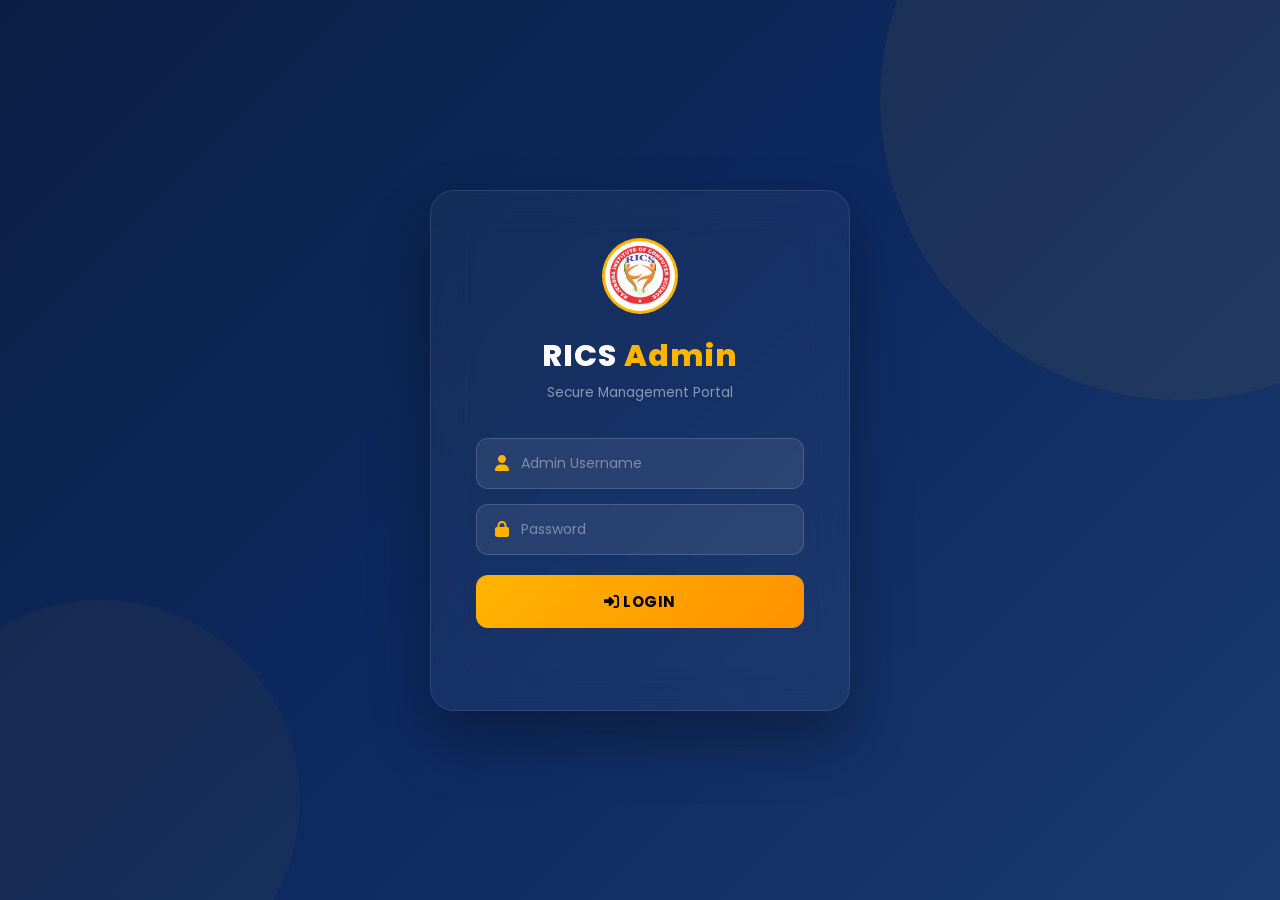
==== admin.html @ 6c22a0e5 "saving changes" ====
<!doctype html>
<html lang="en">
  <head>
    <meta charset="UTF-8" />
    <meta name="viewport" content="width=device-width, initial-scale=1.0" />
    <title>RICS Admin Panel</title>
    <link
      rel="stylesheet"
      href="https://cdnjs.cloudflare.com/ajax/libs/font-awesome/6.5.0/css/all.min.css"
    />
    <link
      href="https://fonts.googleapis.com/css2?family=Poppins:wght@300;400;600;700;800&display=swap"
      rel="stylesheet"
    />
    <link rel="stylesheet" href="admin.css" />
  </head>
  <body>
    <!-- LOGIN SCREEN -->
    <div id="login-screen">
      <div class="login-box">
        <div class="login-logo">
          <img
            src="logo.jpeg"
            alt="RICS Logo"
            onerror="this.style.display = 'none'"
          />
          <h1>RICS <span>Admin</span></h1>
          <p>Secure Management Portal</p>
        </div>
        <div class="login-form">
          <div class="field-group">
            <i class="fa fa-user"></i>
            <input
              type="text"
              id="admin-user"
              placeholder="Admin Username"
              autocomplete="off"
            />
          </div>
          <div class="field-group">
            <i class="fa fa-lock"></i>
            <input
              type="password"
              id="admin-pass"
              placeholder="Password"
              autocomplete="off"
            />
          </div>
          <button onclick="adminLogin()" class="login-btn">
            <i class="fa fa-right-to-bracket"></i> Login
          </button>
          <p id="login-error" class="error-msg"></p>
        </div>
      </div>
    </div>

    <!-- ADMIN DASHBOARD -->
    <div id="dashboard" style="display: none">
      <!-- Sidebar -->
      <aside class="sidebar">
        <div class="sidebar-logo">
          <img
            src="logo.jpeg"
            alt="RICS"
            onerror="this.style.display = 'none'"
          />
          <div>
            <h3>RICS Admin</h3>
            <span>Control Panel</span>
          </div>
        </div>
        <nav class="sidebar-nav">
          <a
            href="#"
            class="nav-item active"
            onclick="showSection('courses-section', this)"
          >
            <i class="fa fa-book"></i> Manage Courses
          </a>
          <a
            href="#"
            class="nav-item"
            onclick="showSection('add-section', this)"
          >
            <i class="fa fa-plus-circle"></i> Add New Course
          </a>
          <a href="index.html" class="nav-item" target="_blank">
            <i class="fa fa-eye"></i> View Website
          </a>
          <a href="#" class="nav-item logout" onclick="adminLogout()">
            <i class="fa fa-right-from-bracket"></i> Logout
          </a>
        </nav>
        <div class="sidebar-stats">
          <div class="mini-stat">
            <span id="total-courses-count">0</span>
            <p>Total Courses</p>
          </div>
        </div>
      </aside>

      <!-- Main Content -->
      <main class="main-content">
        <!-- Header -->
        <div class="dash-header">
          <div>
            <h2 id="page-title">Manage Courses</h2>
            <p id="page-subtitle">
              Edit, delete or update all courses from here
            </p>
          </div>
          <button class="add-btn" onclick="showSection('add-section', null)">
            <i class="fa fa-plus"></i> Add Course
          </button>
        </div>

        <!-- COURSES MANAGEMENT SECTION -->
        <section id="courses-section" class="panel-section">
          <div class="courses-table-wrap">
            <table class="admin-table">
              <thead>
                <tr>
                  <th>#</th>
                  <th>Icon</th>
                  <th>Course Name</th>
                  <th>Duration & Level</th>
                  <th>Description</th>
                  <th>Original Price</th>
                  <th>Discount Price</th>
                  <th>Discount %</th>
                  <th>Actions</th>
                </tr>
              </thead>
              <tbody id="courses-table-body">
                <!-- JS se rows aayenge -->
              </tbody>
            </table>
          </div>
        </section>

        <!-- ADD COURSE SECTION -->
        <section id="add-section" class="panel-section" style="display: none">
          <div class="form-card">
            <h3 id="form-heading">
              <i class="fa fa-plus-circle"></i> Add New Course
            </h3>
            <div class="form-grid">
              <div class="form-group">
                <label>Course Icon (Emoji)</label>
                <input
                  type="text"
                  id="f-icon"
                  placeholder="e.g. 💻"
                  maxlength="5"
                />
              </div>
              <div class="form-group">
                <label>Course Title *</label>
                <input
                  type="text"
                  id="f-title"
                  placeholder="e.g. Web Development"
                />
              </div>
              <div class="form-group">
                <label>Duration</label>
                <input
                  type="text"
                  id="f-duration"
                  placeholder="e.g. 6 Months"
                />
              </div>
              <div class="form-group">
                <label>Level / Tag</label>
                <input
                  type="text"
                  id="f-level"
                  placeholder="e.g. Beginner / Job Oriented"
                />
              </div>
              <div class="form-group full-width">
                <label>Short Description *</label>
                <input
                  type="text"
                  id="f-desc"
                  placeholder="e.g. HTML, CSS, JavaScript & Projects"
                />
              </div>
              <div class="form-group">
                <label>Original Price (₹) *</label>
                <input type="number" id="f-orig" placeholder="e.g. 10000" />
              </div>
              <div class="form-group">
                <label>Discounted Price (₹) *</label>
                <input type="number" id="f-disc" placeholder="e.g. 7500" />
              </div>
            </div>
            <div class="form-actions">
              <button class="save-btn" onclick="saveCourse()">
                <i class="fa fa-floppy-disk"></i> Save Course
              </button>
              <button class="cancel-btn" onclick="cancelEdit()">
                <i class="fa fa-xmark"></i> Cancel
              </button>
            </div>
            <p id="form-msg" class="form-success" style="display: none"></p>
          </div>
        </section>
      </main>
    </div>

    <!-- DELETE CONFIRM MODAL -->
    <div id="delete-modal" class="modal-overlay" style="display: none">
      <div class="modal-box">
        <div class="modal-icon"><i class="fa fa-triangle-exclamation"></i></div>
        <h3>Delete Course?</h3>
        <p>
          Kya aap sach mein is course ko delete karna chahte hain? Yeh action
          undo nahi hoga.
        </p>
        <div class="modal-btns">
          <button class="confirm-del-btn" onclick="confirmDelete()">
            <i class="fa fa-trash"></i> Haan, Delete Karo
          </button>
          <button class="cancel-del-btn" onclick="closeDeleteModal()">
            Cancel
          </button>
        </div>
      </div>
    </div>

    <!-- EDIT PRICE MODAL -->
    <div id="price-modal" class="modal-overlay" style="display: none">
      <div class="modal-box">
        <h3><i class="fa fa-tag"></i> Price Update Karo</h3>
        <p
          id="price-modal-course-name"
          style="color: #ffb400; font-weight: 600; margin: 8px 0"
        ></p>
        <div class="price-modal-fields">
          <div class="form-group">
            <label>Original Price (₹)</label>
            <input type="number" id="pm-orig" placeholder="e.g. 10000" />
          </div>
          <div class="form-group">
            <label>Discounted Price (₹)</label>
            <input type="number" id="pm-disc" placeholder="e.g. 7500" />
          </div>
        </div>
        <div class="modal-btns">
          <button
            class="confirm-del-btn"
            style="background: linear-gradient(135deg, #28a745, #1e7e34)"
            onclick="confirmPriceUpdate()"
          >
            <i class="fa fa-check"></i> Update Karo
          </button>
          <button class="cancel-del-btn" onclick="closePriceModal()">
            Cancel
          </button>
        </div>
      </div>
    </div>

    <script src="admin.js"></script>
  </body>
</html>
---- admin.css ----
/* ===========================
   RICS ADMIN PANEL - admin.css
   =========================== */

:root {
  --primary: #0a1f44;
  --primary-light: #0d2960;
  --accent: #ffb400;
  --accent-dark: #e6a000;
  --danger: #e63946;
  --success: #28a745;
  --sidebar-w: 260px;
  --white: #ffffff;
  --bg: #f0f4fc;
  --card-bg: #ffffff;
  --text: #2d3748;
  --text-muted: #718096;
  --border: #e2e8f0;
  --shadow: 0 4px 20px rgba(10, 31, 68, 0.08);
  --radius: 14px;
}

* {
  margin: 0;
  padding: 0;
  box-sizing: border-box;
  font-family: "Poppins", sans-serif;
}
html {
  scroll-behavior: smooth;
}
body {
  background: var(--bg);
  color: var(--text);
}

/* ===== LOGIN SCREEN ===== */
#login-screen {
  min-height: 100vh;
  display: flex;
  align-items: center;
  justify-content: center;
  background: linear-gradient(135deg, #0a1f44 0%, #0d2960 50%, #1a3a6e 100%);
  position: relative;
  overflow: hidden;
}
#login-screen::before {
  content: "";
  position: absolute;
  width: 600px;
  height: 600px;
  background: rgba(255, 180, 0, 0.06);
  border-radius: 50%;
  top: -200px;
  right: -200px;
}
#login-screen::after {
  content: "";
  position: absolute;
  width: 400px;
  height: 400px;
  background: rgba(255, 180, 0, 0.04);
  border-radius: 50%;
  bottom: -100px;
  left: -100px;
}
.login-box {
  background: rgba(255, 255, 255, 0.04);
  backdrop-filter: blur(20px);
  border: 1px solid rgba(255, 255, 255, 0.1);
  border-radius: 24px;
  padding: 50px 45px;
  width: 90%;
  max-width: 420px;
  z-index: 1;
  box-shadow: 0 30px 60px rgba(0, 0, 0, 0.3);
}
.login-logo {
  text-align: center;
  margin-bottom: 35px;
}
.login-logo img {
  width: 70px;
  height: 70px;
  border-radius: 50%;
  object-fit: contain;
  background: #fff;
  padding: 4px;
  box-shadow: 0 0 0 3px var(--accent);
  margin-bottom: 15px;
}
.login-logo h1 {
  color: #fff;
  font-size: 1.9rem;
  font-weight: 800;
  letter-spacing: 1px;
}
.login-logo h1 span {
  color: var(--accent);
}
.login-logo p {
  color: rgba(255, 255, 255, 0.5);
  font-size: 0.85rem;
  margin-top: 4px;
}
.field-group {
  display: flex;
  align-items: center;
  background: rgba(255, 255, 255, 0.08);
  border: 1px solid rgba(255, 255, 255, 0.15);
  border-radius: 12px;
  padding: 14px 18px;
  margin-bottom: 15px;
  transition: all 0.3s;
}
.field-group:focus-within {
  border-color: var(--accent);
  background: rgba(255, 180, 0, 0.08);
  box-shadow: 0 0 0 3px rgba(255, 180, 0, 0.15);
}
.field-group i {
  color: var(--accent);
  margin-right: 12px;
  font-size: 16px;
}
.field-group input {
  background: transparent;
  border: none;
  outline: none;
  color: #fff;
  width: 100%;
  font-size: 14px;
  font-family: "Poppins", sans-serif;
}
.field-group input::placeholder {
  color: rgba(255, 255, 255, 0.4);
}
.login-btn {
  width: 100%;
  padding: 15px;
  background: linear-gradient(135deg, #ffb400 0%, #ff9100 100%);
  color: #000;
  border: none;
  border-radius: 12px;
  font-size: 15px;
  font-weight: 700;
  cursor: pointer;
  letter-spacing: 0.5px;
  margin-top: 5px;
  transition: all 0.3s;
  text-transform: uppercase;
}
.login-btn:hover {
  transform: translateY(-2px);
  box-shadow: 0 10px 25px rgba(255, 180, 0, 0.4);
}
.error-msg {
  color: #ff6b6b;
  font-size: 0.82rem;
  text-align: center;
  margin-top: 12px;
  min-height: 20px;
}

/* ===== DASHBOARD LAYOUT ===== */
#dashboard {
  display: flex;
  min-height: 100vh;
}

/* SIDEBAR */
.sidebar {
  width: var(--sidebar-w);
  background: linear-gradient(180deg, var(--primary) 0%, #0d2960 100%);
  position: fixed;
  height: 100vh;
  top: 0;
  left: 0;
  display: flex;
  flex-direction: column;
  padding: 0;
  z-index: 100;
  box-shadow: 4px 0 20px rgba(0, 0, 0, 0.15);
}
.sidebar-logo {
  display: flex;
  align-items: center;
  gap: 12px;
  padding: 24px 22px;
  border-bottom: 1px solid rgba(255, 255, 255, 0.08);
}
.sidebar-logo img {
  width: 42px;
  height: 42px;
  border-radius: 50%;
  object-fit: contain;
  background: #fff;
  padding: 2px;
}
.sidebar-logo h3 {
  color: #fff;
  font-size: 1rem;
  font-weight: 700;
}
.sidebar-logo span {
  color: rgba(255, 255, 255, 0.4);
  font-size: 0.72rem;
  display: block;
}
.sidebar-nav {
  padding: 20px 15px;
  flex: 1;
  display: flex;
  flex-direction: column;
  gap: 4px;
}
.nav-item {
  display: flex;
  align-items: center;
  gap: 12px;
  padding: 12px 18px;
  border-radius: 12px;
  color: rgba(255, 255, 255, 0.6);
  text-decoration: none;
  font-size: 0.9rem;
  font-weight: 500;
  transition: all 0.25s;
}
.nav-item i {
  width: 20px;
  text-align: center;
  font-size: 15px;
}
.nav-item:hover,
.nav-item.active {
  background: rgba(255, 180, 0, 0.15);
  color: var(--accent);
}
.nav-item.logout {
  margin-top: auto;
  color: rgba(230, 57, 70, 0.7);
}
.nav-item.logout:hover {
  background: rgba(230, 57, 70, 0.15);
  color: var(--danger);
}
.sidebar-stats {
  padding: 20px;
  border-top: 1px solid rgba(255, 255, 255, 0.08);
}
.mini-stat {
  background: rgba(255, 180, 0, 0.1);
  border: 1px solid rgba(255, 180, 0, 0.2);
  border-radius: 12px;
  padding: 14px;
  text-align: center;
}
.mini-stat span {
  font-size: 2rem;
  font-weight: 800;
  color: var(--accent);
  display: block;
}
.mini-stat p {
  color: rgba(255, 255, 255, 0.5);
  font-size: 0.78rem;
  margin-top: 4px;
}

/* MAIN CONTENT */
.main-content {
  margin-left: var(--sidebar-w);
  flex: 1;
  padding: 30px;
  min-height: 100vh;
}
.dash-header {
  display: flex;
  justify-content: space-between;
  align-items: center;
  margin-bottom: 28px;
  background: var(--card-bg);
  padding: 20px 28px;
  border-radius: var(--radius);
  box-shadow: var(--shadow);
}
.dash-header h2 {
  font-size: 1.5rem;
  color: var(--primary);
  font-weight: 700;
}
.dash-header p {
  color: var(--text-muted);
  font-size: 0.85rem;
  margin-top: 3px;
}
.add-btn {
  background: linear-gradient(135deg, #ffb400 0%, #ff9100 100%);
  color: #000;
  padding: 10px 22px;
  border: none;
  border-radius: 10px;
  font-weight: 700;
  font-size: 0.9rem;
  cursor: pointer;
  transition: all 0.3s;
  display: flex;
  align-items: center;
  gap: 8px;
}
.add-btn:hover {
  transform: translateY(-2px);
  box-shadow: 0 8px 20px rgba(255, 180, 0, 0.35);
}

/* PANEL SECTIONS */
.panel-section {
  animation: fadeIn 0.3s ease;
}
@keyframes fadeIn {
  from {
    opacity: 0;
    transform: translateY(10px);
  }
  to {
    opacity: 1;
    transform: translateY(0);
  }
}

/* TABLE */
.courses-table-wrap {
  background: var(--card-bg);
  border-radius: var(--radius);
  box-shadow: var(--shadow);
  overflow-x: auto;
}
.admin-table {
  width: 100%;
  border-collapse: collapse;
  font-size: 0.88rem;
}
.admin-table thead {
  background: linear-gradient(
    135deg,
    var(--primary) 0%,
    var(--primary-light) 100%
  );
  color: #fff;
}
.admin-table th {
  padding: 14px 16px;
  text-align: left;
  font-weight: 600;
  font-size: 0.82rem;
  letter-spacing: 0.4px;
  white-space: nowrap;
}
.admin-table td {
  padding: 14px 16px;
  border-bottom: 1px solid var(--border);
  vertical-align: middle;
}
.admin-table tbody tr:last-child td {
  border-bottom: none;
}
.admin-table tbody tr:hover {
  background: #f8fafd;
}
.course-icon-cell {
  font-size: 1.6rem;
}
.course-name {
  font-weight: 600;
  color: var(--primary);
}
.orig-price {
  text-decoration: line-through;
  color: #aaa;
  font-size: 0.82rem;
}
.disc-price {
  color: var(--danger);
  font-weight: 700;
  font-size: 1rem;
  display: block;
}
.badge {
  background: rgba(40, 167, 69, 0.12);
  color: var(--success);
  padding: 3px 10px;
  border-radius: 20px;
  font-size: 0.78rem;
  font-weight: 600;
}
.action-btns {
  display: flex;
  gap: 8px;
  align-items: center;
}
.act-btn {
  padding: 7px 14px;
  border: none;
  border-radius: 8px;
  font-size: 0.8rem;
  font-weight: 600;
  cursor: pointer;
  display: flex;
  align-items: center;
  gap: 6px;
  transition: all 0.25s;
}
.edit-price-btn {
  background: rgba(255, 180, 0, 0.12);
  color: var(--accent-dark);
  border: 1px solid rgba(255, 180, 0, 0.3);
}
.edit-price-btn:hover {
  background: var(--accent);
  color: #000;
}
.edit-btn {
  background: rgba(10, 31, 68, 0.08);
  color: var(--primary);
  border: 1px solid rgba(10, 31, 68, 0.2);
}
.edit-btn:hover {
  background: var(--primary);
  color: #fff;
}
.del-btn {
  background: rgba(230, 57, 70, 0.1);
  color: var(--danger);
  border: 1px solid rgba(230, 57, 70, 0.25);
}
.del-btn:hover {
  background: var(--danger);
  color: #fff;
}

/* ADD/EDIT FORM */
.form-card {
  background: var(--card-bg);
  border-radius: var(--radius);
  box-shadow: var(--shadow);
  padding: 35px;
}
.form-card h3 {
  font-size: 1.3rem;
  color: var(--primary);
  margin-bottom: 25px;
  display: flex;
  align-items: center;
  gap: 10px;
}
.form-grid {
  display: grid;
  grid-template-columns: repeat(auto-fit, minmax(280px, 1fr));
  gap: 18px;
}
.form-group {
  display: flex;
  flex-direction: column;
  gap: 7px;
}
.form-group.full-width {
  grid-column: 1 / -1;
}
.form-group label {
  font-size: 0.83rem;
  font-weight: 600;
  color: var(--primary);
}
.form-group input {
  padding: 12px 16px;
  border: 1.5px solid var(--border);
  border-radius: 10px;
  font-size: 0.9rem;
  font-family: "Poppins", sans-serif;
  outline: none;
  transition: all 0.25s;
  color: var(--text);
}
.form-group input:focus {
  border-color: var(--accent);
  box-shadow: 0 0 0 3px rgba(255, 180, 0, 0.15);
}
.form-actions {
  display: flex;
  gap: 15px;
  margin-top: 28px;
}
.save-btn {
  padding: 13px 32px;
  background: linear-gradient(135deg, #ffb400 0%, #ff9100 100%);
  color: #000;
  border: none;
  border-radius: 10px;
  font-weight: 700;
  font-size: 0.95rem;
  cursor: pointer;
  display: flex;
  align-items: center;
  gap: 8px;
  transition: all 0.3s;
}
.save-btn:hover {
  transform: translateY(-2px);
  box-shadow: 0 8px 20px rgba(255, 180, 0, 0.4);
}
.cancel-btn {
  padding: 13px 28px;
  background: transparent;
  color: #888;
  border: 1.5px solid var(--border);
  border-radius: 10px;
  font-weight: 600;
  font-size: 0.95rem;
  cursor: pointer;
  transition: all 0.25s;
}
.cancel-btn:hover {
  border-color: var(--danger);
  color: var(--danger);
}
.form-success {
  background: rgba(40, 167, 69, 0.12);
  color: var(--success);
  border: 1px solid rgba(40, 167, 69, 0.3);
  border-radius: 10px;
  padding: 12px 18px;
  font-size: 0.88rem;
  font-weight: 600;
  margin-top: 15px;
}

/* MODALS */
.modal-overlay {
  position: fixed;
  inset: 0;
  background: rgba(0, 0, 0, 0.65);
  display: flex;
  align-items: center;
  justify-content: center;
  z-index: 9999;
  animation: fadeIn 0.2s;
}
.modal-box {
  background: #fff;
  border-radius: 20px;
  padding: 40px 35px;
  width: 90%;
  max-width: 420px;
  text-align: center;
  box-shadow: 0 30px 60px rgba(0, 0, 0, 0.25);
}
.modal-icon {
  font-size: 3rem;
  color: var(--danger);
  margin-bottom: 15px;
}
.modal-box h3 {
  font-size: 1.3rem;
  color: var(--primary);
  margin-bottom: 10px;
}
.modal-box p {
  color: #666;
  font-size: 0.9rem;
  line-height: 1.6;
}
.modal-btns {
  display: flex;
  gap: 12px;
  justify-content: center;
  margin-top: 25px;
}
.confirm-del-btn {
  padding: 12px 28px;
  background: linear-gradient(135deg, var(--danger), #c0392b);
  color: #fff;
  border: none;
  border-radius: 10px;
  font-weight: 700;
  font-size: 0.9rem;
  cursor: pointer;
  display: flex;
  align-items: center;
  gap: 7px;
  transition: all 0.25s;
}
.confirm-del-btn:hover {
  transform: translateY(-2px);
  box-shadow: 0 8px 20px rgba(230, 57, 70, 0.4);
}
.cancel-del-btn {
  padding: 12px 28px;
  background: #f0f0f0;
  color: #555;
  border: none;
  border-radius: 10px;
  font-weight: 600;
  cursor: pointer;
  transition: all 0.25s;
}
.cancel-del-btn:hover {
  background: #e0e0e0;
}
.price-modal-fields {
  display: grid;
  grid-template-columns: 1fr 1fr;
  gap: 15px;
  margin-top: 20px;
  text-align: left;
}

/* RESPONSIVE */
@media (max-width: 768px) {
  .sidebar {
    width: 220px;
  }
  .main-content {
    margin-left: 220px;
    padding: 20px 15px;
  }
  .form-actions {
    flex-direction: column;
  }
  .modal-btns {
    flex-direction: column;
  }
  .price-modal-fields {
    grid-template-columns: 1fr;
  }
}
@media (max-width: 560px) {
  .sidebar {
    display: none;
  }
  .main-content {
    margin-left: 0;
  }
}
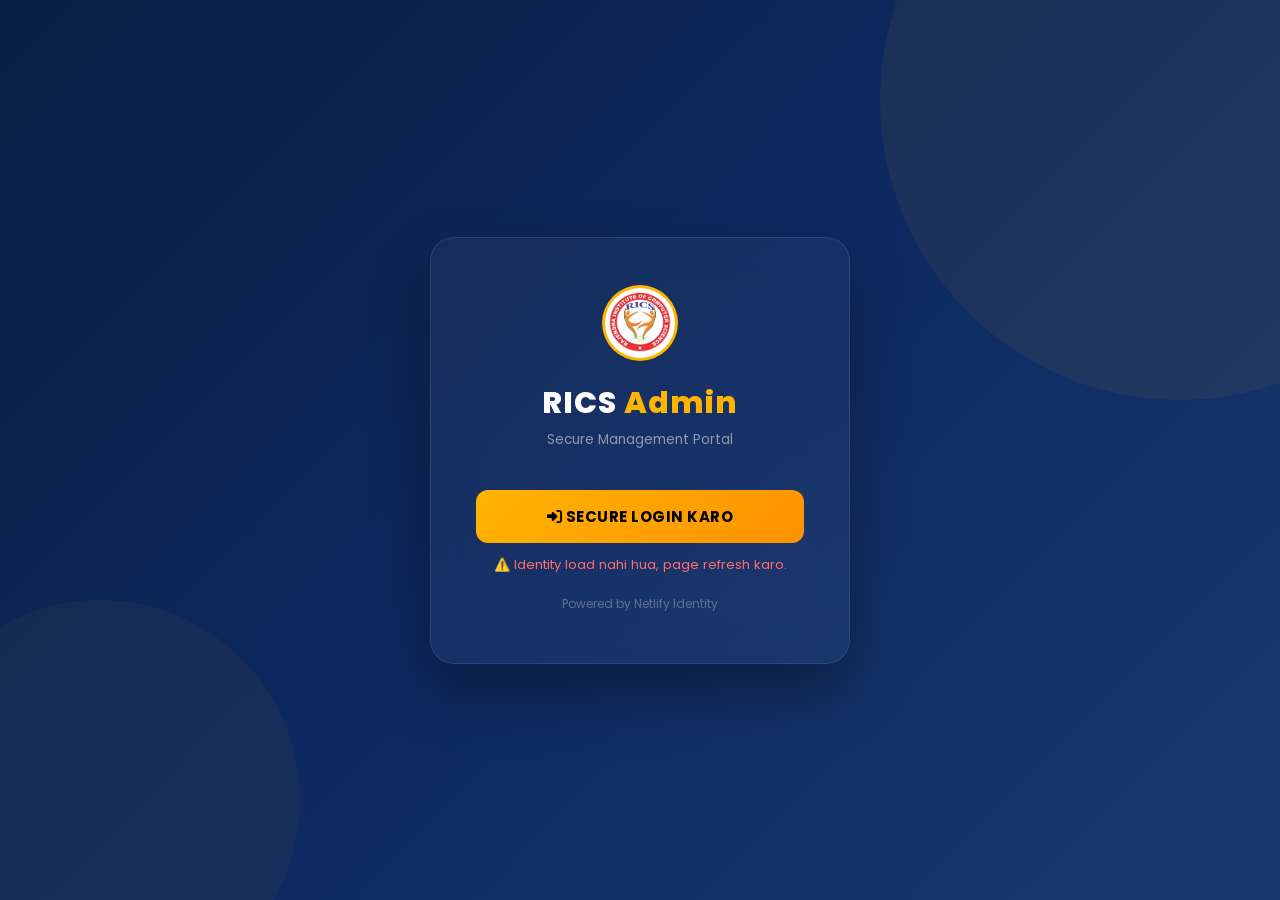
==== commit 2b47e711: "saving changes" ====
--- a/admin.html
+++ b/admin.html
@@ -15,7 +15,7 @@
     <link rel="stylesheet" href="admin.css" />
   </head>
   <body>
-    <!-- LOGIN SCREEN -->
+    <!-- ===== LOGIN SCREEN ===== -->
     <div id="login-screen">
       <div class="login-box">
         <div class="login-logo">
@@ -28,33 +28,25 @@
           <p>Secure Management Portal</p>
         </div>
         <div class="login-form">
-          <div class="field-group">
-            <i class="fa fa-user"></i>
-            <input
-              type="text"
-              id="admin-user"
-              placeholder="Admin Username"
-              autocomplete="off"
-            />
-          </div>
-          <div class="field-group">
-            <i class="fa fa-lock"></i>
-            <input
-              type="password"
-              id="admin-pass"
-              placeholder="Password"
-              autocomplete="off"
-            />
-          </div>
-          <button onclick="adminLogin()" class="login-btn">
-            <i class="fa fa-right-to-bracket"></i> Login
+          <button onclick="netlifyLogin()" class="login-btn">
+            <i class="fa fa-right-to-bracket"></i> Secure Login Karo
           </button>
           <p id="login-error" class="error-msg"></p>
+          <p
+            style="
+              color: rgba(255, 255, 255, 0.3);
+              font-size: 0.75rem;
+              margin-top: 20px;
+              text-align: center;
+            "
+          >
+            Powered by Netlify Identity
+          </p>
         </div>
       </div>
     </div>
 
-    <!-- ADMIN DASHBOARD -->
+    <!-- ===== DASHBOARD ===== -->
     <div id="dashboard" style="display: none">
       <!-- Sidebar -->
       <aside class="sidebar">
@@ -66,7 +58,7 @@
           />
           <div>
             <h3>RICS Admin</h3>
-            <span>Control Panel</span>
+            <span id="admin-email-display">Admin</span>
           </div>
         </div>
         <nav class="sidebar-nav">
@@ -84,6 +76,13 @@
           >
             <i class="fa fa-plus-circle"></i> Add New Course
           </a>
+          <a
+            href="#"
+            class="nav-item"
+            onclick="showSection('gallery-section', this)"
+          >
+            <i class="fa fa-images"></i> Manage Gallery
+          </a>
           <a href="index.html" class="nav-item" target="_blank">
             <i class="fa fa-eye"></i> View Website
           </a>
@@ -101,7 +100,6 @@
 
       <!-- Main Content -->
       <main class="main-content">
-        <!-- Header -->
         <div class="dash-header">
           <div>
             <h2 id="page-title">Manage Courses</h2>
@@ -114,7 +112,7 @@
           </button>
         </div>
 
-        <!-- COURSES MANAGEMENT SECTION -->
+        <!-- COURSES TABLE -->
         <section id="courses-section" class="panel-section">
           <div class="courses-table-wrap">
             <table class="admin-table">
@@ -131,14 +129,12 @@
                   <th>Actions</th>
                 </tr>
               </thead>
-              <tbody id="courses-table-body">
-                <!-- JS se rows aayenge -->
-              </tbody>
+              <tbody id="courses-table-body"></tbody>
             </table>
           </div>
         </section>
 
-        <!-- ADD COURSE SECTION -->
+        <!-- ADD / EDIT COURSE -->
         <section id="add-section" class="panel-section" style="display: none">
           <div class="form-card">
             <h3 id="form-heading">
@@ -172,11 +168,7 @@
               </div>
               <div class="form-group">
                 <label>Level / Tag</label>
-                <input
-                  type="text"
-                  id="f-level"
-                  placeholder="e.g. Beginner / Job Oriented"
-                />
+                <input type="text" id="f-level" placeholder="e.g. Beginner" />
               </div>
               <div class="form-group full-width">
                 <label>Short Description *</label>
@@ -206,18 +198,91 @@
             <p id="form-msg" class="form-success" style="display: none"></p>
           </div>
         </section>
+
+        <!-- GALLERY SECTION -->
+        <section
+          id="gallery-section"
+          class="panel-section"
+          style="display: none"
+        >
+          <div class="form-card" style="margin-bottom: 25px">
+            <h3><i class="fa fa-upload"></i> Nai Image Upload Karo</h3>
+            <div class="form-grid" style="margin-top: 20px">
+              <div class="form-group full-width">
+                <label>Image Select Karo (JPG, PNG, WEBP — max 1MB)</label>
+                <div
+                  class="upload-area"
+                  id="upload-area"
+                  onclick="document.getElementById('gallery-file').click()"
+                >
+                  <i class="fa fa-cloud-upload-alt"></i>
+                  <p>Click karo ya drag & drop karo</p>
+                  <span>JPG, PNG, WEBP supported</span>
+                </div>
+                <input
+                  type="file"
+                  id="gallery-file"
+                  accept="image/*"
+                  style="display: none"
+                  onchange="previewImage(event)"
+                />
+              </div>
+              <div class="form-group">
+                <label>Image Caption (Optional)</label>
+                <input
+                  type="text"
+                  id="g-alt"
+                  placeholder="e.g. Students in Lab"
+                />
+              </div>
+              <div class="form-group" id="preview-box" style="display: none">
+                <label>Preview</label>
+                <img
+                  id="img-preview"
+                  src=""
+                  alt="preview"
+                  style="
+                    width: 100%;
+                    height: 160px;
+                    object-fit: contain;
+                    border-radius: 10px;
+                    border: 2px solid #e2e8f0;
+                    background: #f8f8f8;
+                  "
+                />
+              </div>
+            </div>
+            <div class="form-actions">
+              <button class="save-btn" onclick="uploadGalleryImage()">
+                <i class="fa fa-upload"></i> Upload Karo
+              </button>
+            </div>
+            <p id="gallery-msg" class="form-success" style="display: none"></p>
+          </div>
+
+          <div class="form-card">
+            <h3><i class="fa fa-images"></i> Current Gallery Images</h3>
+            <div
+              id="gallery-grid"
+              class="admin-gallery-grid"
+              style="margin-top: 20px"
+            >
+              <p style="color: #aaa; text-align: center; padding: 30px">
+                <i class="fa fa-spinner fa-spin"></i> Images load ho rahi
+                hain...
+              </p>
+            </div>
+          </div>
+        </section>
       </main>
     </div>
 
-    <!-- DELETE CONFIRM MODAL -->
+    <!-- DELETE COURSE MODAL -->
     <div id="delete-modal" class="modal-overlay" style="display: none">
       <div class="modal-box">
         <div class="modal-icon"><i class="fa fa-triangle-exclamation"></i></div>
         <h3>Delete Course?</h3>
-        <p>
-          Kya aap sach mein is course ko delete karna chahte hain? Yeh action
-          undo nahi hoga.
-        </p>
+        <p>Kya aap sach mein is course ko delete karna chahte hain?</p>
         <div class="modal-btns">
           <button class="confirm-del-btn" onclick="confirmDelete()">
             <i class="fa fa-trash"></i> Haan, Delete Karo
@@ -229,7 +294,24 @@
       </div>
     </div>
 
-    <!-- EDIT PRICE MODAL -->
+    <!-- DELETE GALLERY MODAL -->
+    <div id="delete-gallery-modal" class="modal-overlay" style="display: none">
+      <div class="modal-box">
+        <div class="modal-icon"><i class="fa fa-triangle-exclamation"></i></div>
+        <h3>Image Delete Karo?</h3>
+        <p>Kya aap sach mein ye gallery image delete karna chahte hain?</p>
+        <div class="modal-btns">
+          <button class="confirm-del-btn" onclick="confirmGalleryDelete()">
+            <i class="fa fa-trash"></i> Haan, Delete Karo
+          </button>
+          <button class="cancel-del-btn" onclick="closeGalleryDeleteModal()">
+            Cancel
+          </button>
+        </div>
+      </div>
+    </div>
+
+    <!-- PRICE EDIT MODAL -->
     <div id="price-modal" class="modal-overlay" style="display: none">
       <div class="modal-box">
         <h3><i class="fa fa-tag"></i> Price Update Karo</h3>
@@ -262,6 +344,8 @@
       </div>
     </div>
 
+    <!-- Netlify Identity Widget -->
+    <script src="https://identity.netlify.com/v1/netlify-identity-widget.js"></script>
     <script src="admin.js"></script>
   </body>
 </html>
--- a/admin.css
+++ b/admin.css
@@ -1,7 +1,6 @@
 /* ===========================
    RICS ADMIN PANEL - admin.css
    =========================== */
-
 :root {
   --primary: #0a1f44;
   --primary-light: #0d2960;
@@ -19,7 +18,6 @@
   --shadow: 0 4px 20px rgba(10, 31, 68, 0.08);
   --radius: 14px;
 }
-
 * {
   margin: 0;
   padding: 0;
@@ -34,7 +32,7 @@
   color: var(--text);
 }
 
-/* ===== LOGIN SCREEN ===== */
+/* ===== LOGIN ===== */
 #login-screen {
   min-height: 100vh;
   display: flex;
@@ -162,13 +160,11 @@
   min-height: 20px;
 }
 
-/* ===== DASHBOARD LAYOUT ===== */
+/* ===== DASHBOARD ===== */
 #dashboard {
   display: flex;
   min-height: 100vh;
 }
-
-/* SIDEBAR */
 .sidebar {
   width: var(--sidebar-w);
   background: linear-gradient(180deg, var(--primary) 0%, #0d2960 100%);
@@ -178,7 +174,6 @@
   left: 0;
   display: flex;
   flex-direction: column;
-  padding: 0;
   z-index: 100;
   box-shadow: 4px 0 20px rgba(0, 0, 0, 0.15);
 }
@@ -237,7 +232,6 @@
   color: var(--accent);
 }
 .nav-item.logout {
-  margin-top: auto;
   color: rgba(230, 57, 70, 0.7);
 }
 .nav-item.logout:hover {
@@ -266,8 +260,6 @@
   font-size: 0.78rem;
   margin-top: 4px;
 }
-
-/* MAIN CONTENT */
 .main-content {
   margin-left: var(--sidebar-w);
   flex: 1;
@@ -312,8 +304,6 @@
   transform: translateY(-2px);
   box-shadow: 0 8px 20px rgba(255, 180, 0, 0.35);
 }
-
-/* PANEL SECTIONS */
 .panel-section {
   animation: fadeIn 0.3s ease;
 }
@@ -438,7 +428,7 @@
   color: #fff;
 }
 
-/* ADD/EDIT FORM */
+/* FORM */
 .form-card {
   background: var(--card-bg);
   border-radius: var(--radius);
@@ -464,7 +454,7 @@
   gap: 7px;
 }
 .form-group.full-width {
-  grid-column: 1 / -1;
+  grid-column: 1/-1;
 }
 .form-group label {
   font-size: 0.83rem;
@@ -534,6 +524,89 @@
   margin-top: 15px;
 }
 
+/* GALLERY UPLOAD */
+.upload-area {
+  border: 2px dashed var(--border);
+  border-radius: 14px;
+  padding: 40px;
+  text-align: center;
+  cursor: pointer;
+  transition: all 0.3s;
+  background: #fafbff;
+}
+.upload-area:hover {
+  border-color: var(--accent);
+  background: rgba(255, 180, 0, 0.04);
+}
+.upload-area i {
+  font-size: 2.5rem;
+  color: var(--accent);
+  display: block;
+  margin-bottom: 12px;
+}
+.upload-area p {
+  color: var(--primary);
+  font-weight: 600;
+  font-size: 0.95rem;
+}
+.upload-area span {
+  color: var(--text-muted);
+  font-size: 0.8rem;
+}
+.admin-gallery-grid {
+  display: grid;
+  grid-template-columns: repeat(auto-fill, minmax(200px, 1fr));
+  gap: 18px;
+}
+.gallery-item {
+  position: relative;
+  border-radius: 12px;
+  overflow: hidden;
+  box-shadow: var(--shadow);
+  background: #f0f0f0;
+}
+.gallery-item img {
+  width: 100%;
+  height: 160px;
+  object-fit: cover;
+  display: block;
+}
+.gallery-item-overlay {
+  position: absolute;
+  bottom: 0;
+  left: 0;
+  right: 0;
+  background: linear-gradient(to top, rgba(0, 0, 0, 0.75), transparent);
+  padding: 10px;
+  display: flex;
+  justify-content: space-between;
+  align-items: center;
+}
+.gallery-item-overlay span {
+  color: #fff;
+  font-size: 0.78rem;
+  font-weight: 500;
+  flex: 1;
+  overflow: hidden;
+  text-overflow: ellipsis;
+  white-space: nowrap;
+}
+.gallery-del-btn {
+  background: var(--danger);
+  color: #fff;
+  border: none;
+  border-radius: 7px;
+  padding: 5px 10px;
+  font-size: 0.75rem;
+  cursor: pointer;
+  font-weight: 600;
+  transition: all 0.2s;
+  flex-shrink: 0;
+}
+.gallery-del-btn:hover {
+  background: #c0392b;
+}
+
 /* MODALS */
 .modal-overlay {
   position: fixed;
@@ -623,14 +696,15 @@
     margin-left: 220px;
     padding: 20px 15px;
   }
-  .form-actions {
-    flex-direction: column;
-  }
+  .form-actions,
   .modal-btns {
     flex-direction: column;
   }
   .price-modal-fields {
     grid-template-columns: 1fr;
+  }
+  .admin-gallery-grid {
+    grid-template-columns: repeat(auto-fill, minmax(150px, 1fr));
   }
 }
 @media (max-width: 560px) {
